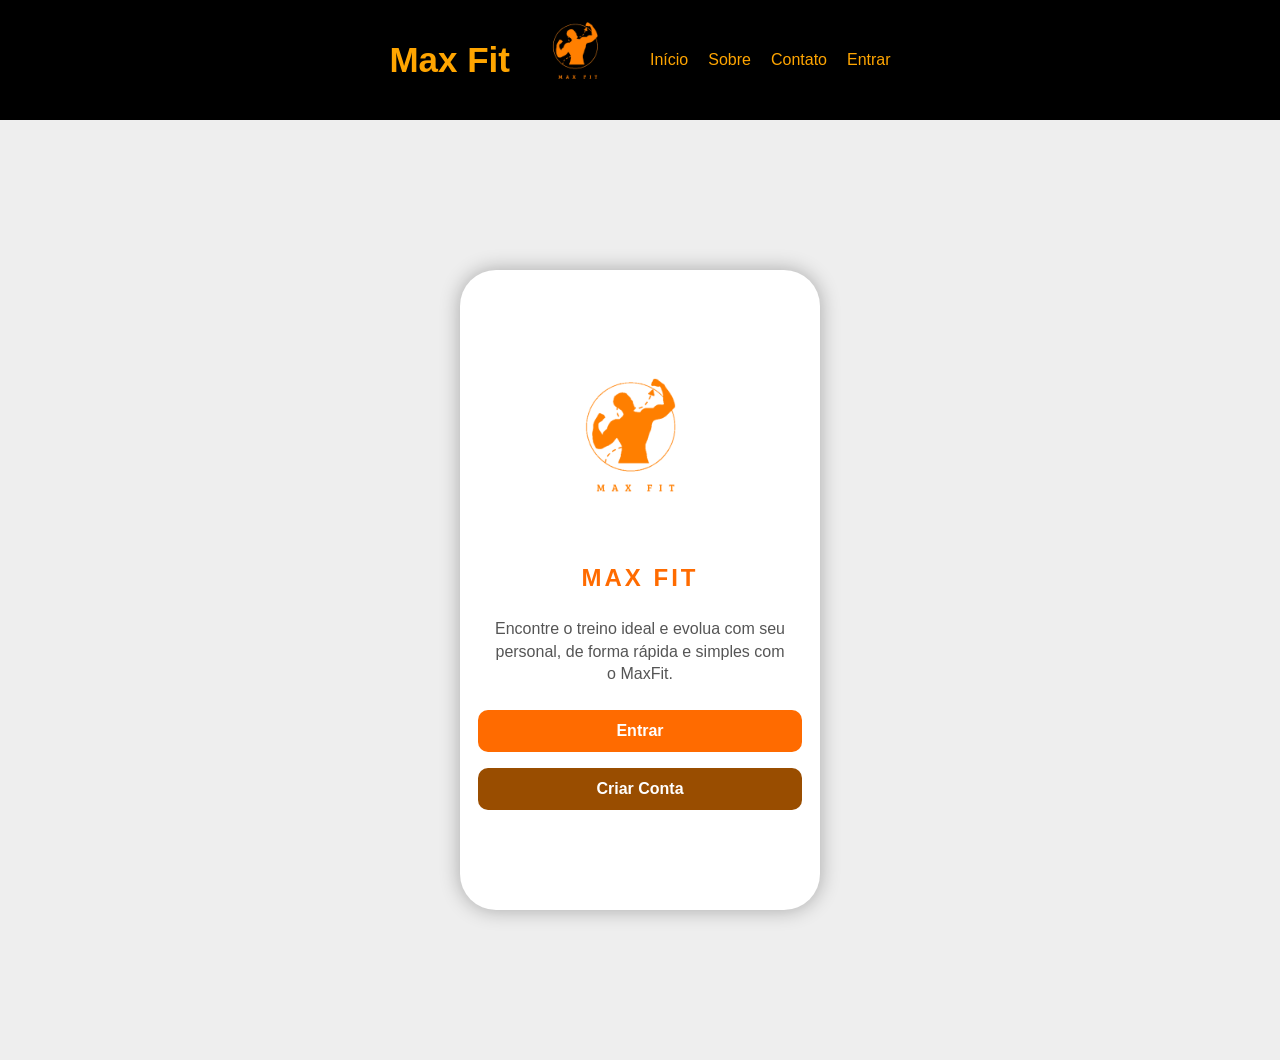
==== front/acesso.html @ c1654332 "Enviar front-end" ====
<!DOCTYPE html>
<html lang="en">
<head>
    <meta charset="UTF-8">
    <meta name="viewport" content="width=device-width, initial-scale=1.0">
    <title>MaxFit - Sistema para treinos</title>

    <!-- CSS -->
    <link rel="stylesheet" href="estilos.css">
</head>
<body>
    <!-- Cabeçalho -->
    <header>

        <!-- Título -->
        <h1>Max Fit</h1>
        <img src="imagens/logo.png" alt="Logo Max Fit">

        <!-- Menu -->
        <nav>
            <ul>
                <li><a href="index.html">Início</a></li>
                <li><a href="sobre.html">Sobre</a></li>
                <li><a href="contato.html">Contato</a></li>
                <li><a href="acesso.html">Entrar</a></li>
            </ul>
        </nav>

    </header>

    <!-- Principal -->
    <main class="container-acesso">
        <div class="acesso">
            <div class="container">
                <img src="imagens/logo.png" alt="Logo Max Fit" class="logo">
                <h1>MAX FIT</h1>
                <p class="subtitulo">Encontre o treino ideal e evolua com seu personal, de forma rápida e simples com o MaxFit.</p>

                <a href="entrar.html" class="btn laranja">Entrar</a>
                <a href="cadastro.html" class="btn marrom">Criar Conta</a>
            </div>
        </div>
    </main>
</body>
</html>
---- front/estilos.css ----
/* Body */
body {
    margin: 0; 
    font-family: Arial, sans-serif;
}

/* Cabeçalho */
header {
    background-color: rgb(0, 0, 0);
    padding: 10px;
    display: flex;
    justify-content: center; 
    align-items: center; 
    flex-wrap: wrap; 
    gap: 20px;
}

h1 {
    color: orange;
    font-weight: bold;
    font-size: 35px;
    font-family: Verdana, Geneva, Tahoma, sans-serif;
    margin: 0; 
    text-align: center; 
}

header img {
    width: 100px;
    height: 100px;
    object-fit: contain; 
    margin: 0; 
}

nav {
    color: orange; 
    font-weight: normal;
    font-family: Verdana, Geneva, Tahoma, sans-serif;
}

nav ul {
    list-style: none;
    padding: 0;
    margin: 0;
    display: flex;
    justify-content: center; 
    align-items: center; 
    gap: 20px;
}

nav ul li a {
    color: orange;
    text-decoration: none;
    white-space: nowrap;
    transition: color 0.3s ease;
}

nav ul li a:hover {
    color: lightgray;
}

/* Principal */
main {
    padding: 20px;
    text-align: center; 
}

main section {
    background-color: #f0f0f0;
    padding: 20px;
    border-radius: 8px;
    max-width: 800px;
    margin: 20px auto;
    display: flex;
    flex-direction: column;
    align-items: center;
    justify-content: center;
}

h2 {
    color: #333;
    font-size: 2em;
    margin-bottom: 10px;
}

p {
    color: #666;
    font-size: 1.1em;
    line-height: 1.6;
    margin-bottom: 15px;
}

main img {
    width: 100%;
    max-width: 600px;
    height: auto;
}

button {
    background-color: orange; 
    color: white; 
    padding: 10px 20px;
    border: none; 
    border-radius: 5px; 
    cursor: pointer; 
    font-size: 1.1em;
    font-weight: bold; 
    transition: background-color 0.3s ease;
    margin-top: 15px; 
}

/* Efeito ao passar o mouse (hover) */
button:hover {
    background-color: darkorange;
}

/* Efeito ao clicar (active) */
button:active {
    background-color: rgb(200, 80, 0); /* Cor um pouco mais escura quando o botão é clicado */
    transform: translateY(1px); /* Pequeno movimento para baixo para dar a sensação de clique */
}
.card {
  width: 100%;
  max-width: 400px;
  padding: 20px;
  border-radius: 12px;
  background-color: #fff;
  box-shadow: 0 4px 10px rgba(0,0,0,0.1);
}

.container {
  display: flex;
  justify-content: center;
  align-items: center;
  padding: 15px;
}

@media (max-width: 768px) {
  .card {
    padding: 15px;
    margin: 10px;
  }

  .container {
    padding: 10px;
  }

  button,
  .btn-social-google,
  .btn-social-facebook,
  .btn-entrar-maxfit {
    width: 100%;
    font-size: 1em;
    padding: 10px;
    margin-top: 10px;
  }
}

/* Contato */
.form-contato{
    text-align: left;
}

.form-contato input{
    width: 97%;
    margin-bottom: 20px;
    padding: 10px;
    border: 1px solid #999;
}

.form-contato textarea{
    width: 97%;
    margin-bottom: 20px;
    padding: 10px;
    resize: none;
    border: 1px solid #999;
}

/* Acesso */
.container-acesso {
    font-family: 'Arial', sans-serif;
    background-color: #eee;
    display: flex;
    align-items: center;
    justify-content: center;
    min-height: 100vh;
    padding: 20px;
}

.acesso {
    background-color: #fff;
    border-radius: 36px;
    width: 360px;
    max-width: 100%;
    height: 640px;
    box-shadow: 0 0 20px rgba(0, 0, 0, 0.3);
    display: flex;
    align-items: center;
    justify-content: center;
}

.acesso .container {
    display: flex;
    flex-direction: column;
    align-items: center;
    justify-content: center;
    max-width: 300px;
    width: 100%;
    text-align: center;
}

.acesso .logo {
    width: 100%;
    max-width: 200px;
    height: auto;
    margin: 0 auto 10px;
    display: block;
}

.acesso h1 {
    color: #ff6b00;
    font-size: 1.5em;
    letter-spacing: 3px;
    margin-bottom: 10px;
}

.acesso .subtitulo {
    color: #555;
    font-size: 1em;
    margin-bottom: 24px;
    line-height: 1.4;
}

/* Botões */
.acesso .btn {
    display: block;
    width: 100%;
    padding: 12px;
    margin-bottom: 16px;
    border-radius: 10px;
    text-decoration: none;
    color: #fff;
    font-size: 1em;
    font-weight: bold;
    transition: background-color 0.3s ease, transform 0.2s ease;
}

.acesso .btn.laranja {
    background-color: #ff6b00;
}

.acesso .btn.laranja:hover {
    background-color: #e65a00;
    transform: translateY(-2px);
}

.acesso .btn.marrom {
    background-color: #994d00;
}

.acesso .btn.marrom:hover {
    background-color: #7a3d00;
    transform: translateY(-2px);
}

/* Responsivo */
@media (max-width: 480px) {
    .acesso {
        width: 100%;
        height: auto;
        border-radius: 0;
        box-shadow: none;
    }

    .acesso .container {
        padding: 20px;
    }

    .acesso h1 {
        font-size: 1.3em;
    }

    .acesso .subtitulo {
        font-size: 0.95em;
    }

    .acesso .btn {
        font-size: 0.95em;
    }
}

/* Entrar */
.form-entrar{
    text-align: left;
}

.form-entrar input{
    width: 97%;
    margin-bottom: 20px;
    padding: 10px;
    border: 1px solid #999;
}

.form-entrar .centralizar-btn{
    display: flex;
    justify-content: center;
}

.form-entrar .centralizar-btn a{
    margin-top: 30px;
    color:#FF6A00;
    text-decoration: none;
}

/* Cadastro */
.cadastro {
  font-family: Arial, sans-serif;
  background-color: #ffffff;
  display: flex;
  align-items: center;
  justify-content: center;
  min-height: 100vh;
}

.cadastro .container {
  background: #fff;
  width: 380px;
  max-width: 90%;
  border-radius: 12px;
  box-shadow: 0 8px 20px rgba(0, 0, 0, 0.1);
  padding: 24px;
  position: relative;
}

.cadastro .step-indicator {
  position: absolute;
  top: 16px;
  right: 16px;
  font-weight: bold;
  color: #fff;
}

.cadastro .header {
  text-align: center;
  margin-bottom: 24px;
}
.cadastro .header img {
  display: block;
  margin: 0 auto 4px;
}
.cadastro .header h1 {
  font-size: 24px;
  color: #ff6b35;
}

.cadastro .user-type {
  display: flex;
  justify-content: space-around;
  margin-bottom: 24px;
}

.cadastro .user-type-option {
  text-align: center;
  padding: 10px;
  border: 2px solid transparent;
  border-radius: 8px;
  cursor: pointer;
  transition: border-color 0.2s, background-color 0.2s;
  background: #fff;
}

.cadastro .user-type-option.selected {
  border-color: #ff6b35;
  background: rgba(255, 107, 53, 0.1);
}

.cadastro .user-type-option input {
  display: none;
}

.cadastro .user-type-option label {
  display: block; /* Aumenta área de clique */
  padding: 8px;
  font-size: 18px;
  font-weight: 500;
  color: #555;
  line-height: 1.4;
}

.cadastro form {
  margin-bottom: 16px;
}
.cadastro .form-group {
  margin-bottom: 16px;
}
.cadastro .form-group input {
  width: 90%;
  padding: 12px;
  font-size: 14px;
  border: 1px solid #ccc;
  border-radius: 6px;
}
.cadastro .form-group input[readonly] {
  background: #e9e9e9;
  cursor: pointer;
}

.cadastro .btn {
  width: 100%;
  padding: 12px;
  font-size: 16px;
  font-weight: bold;
  color: #fff;
  background: linear-gradient(135deg, #ff6b35, #f7931e);
  border: none;
  border-radius: 6px;
  cursor: pointer;
  transition: background 0.3s;
}
.cadastro .btn:hover {
  background: linear-gradient(135deg, #f7931e, #ff6b35);
}

.cadastro .link {
  display: block;
  text-align: center;
  margin-top: 8px;
  font-size: 14px;
  color: #ff6b35; /* atualizado para melhor contraste */
  text-decoration: none;
}
.cadastro .link:hover {
  text-decoration: underline;
}

.cadastro .success-screen {
  text-align: center;
  padding: 32px 16px;
  color: #fff;
}
.cadastro .check-icon {
  font-size: 48px;
  color: #fff;
  margin-bottom: 16px;
}
.cadastro .success-screen h2 {
  font-size: 20px;
  line-height: 1.3;
  margin-bottom: 12px;
}
.cadastro .success-screen p {
  font-size: 14px;
  margin-bottom: 20px;
}

@media (max-width: 480px) {
  .cadastro .container {
    padding: 16px;
    width: 95%;
    border-radius: 8px;
  }

  .cadastro .header h1 {
    font-size: 20px;
  }

  .cadastro .form-group input {
    padding: 10px;
    font-size: 13px;
  }

  .cadastro .btn {
    padding: 10px;
    font-size: 15px;
  }

  .cadastro .success-screen h2 {
    font-size: 18px;
  }

  .cadastro .success-screen p {
    font-size: 13px;
  }

  .cadastro .step-indicator {
    font-size: 12px;
    top: 12px;
    right: 12px;
  }

  .cadastro .user-type-option label {
    font-size: 16px;
  }
}
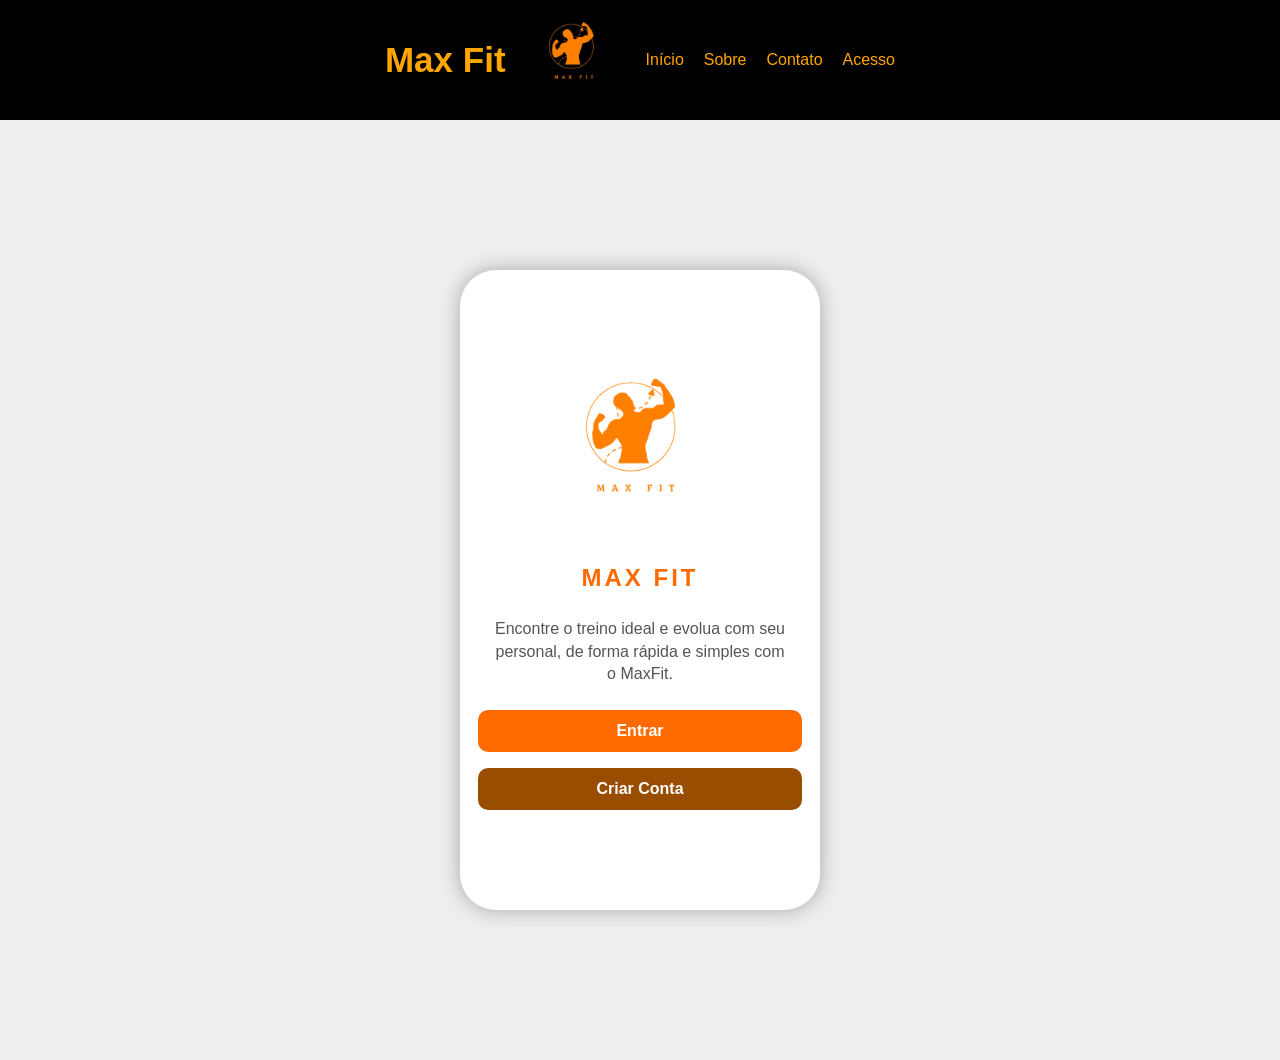
==== commit 5509b9a0: "Enviar front-end" ====
--- a/front/acesso.html
+++ b/front/acesso.html
@@ -22,7 +22,7 @@
                 <li><a href="index.html">Início</a></li>
                 <li><a href="sobre.html">Sobre</a></li>
                 <li><a href="contato.html">Contato</a></li>
-                <li><a href="acesso.html">Entrar</a></li>
+                <li><a href="acesso.html">Acesso</a></li>
             </ul>
         </nav>
 
